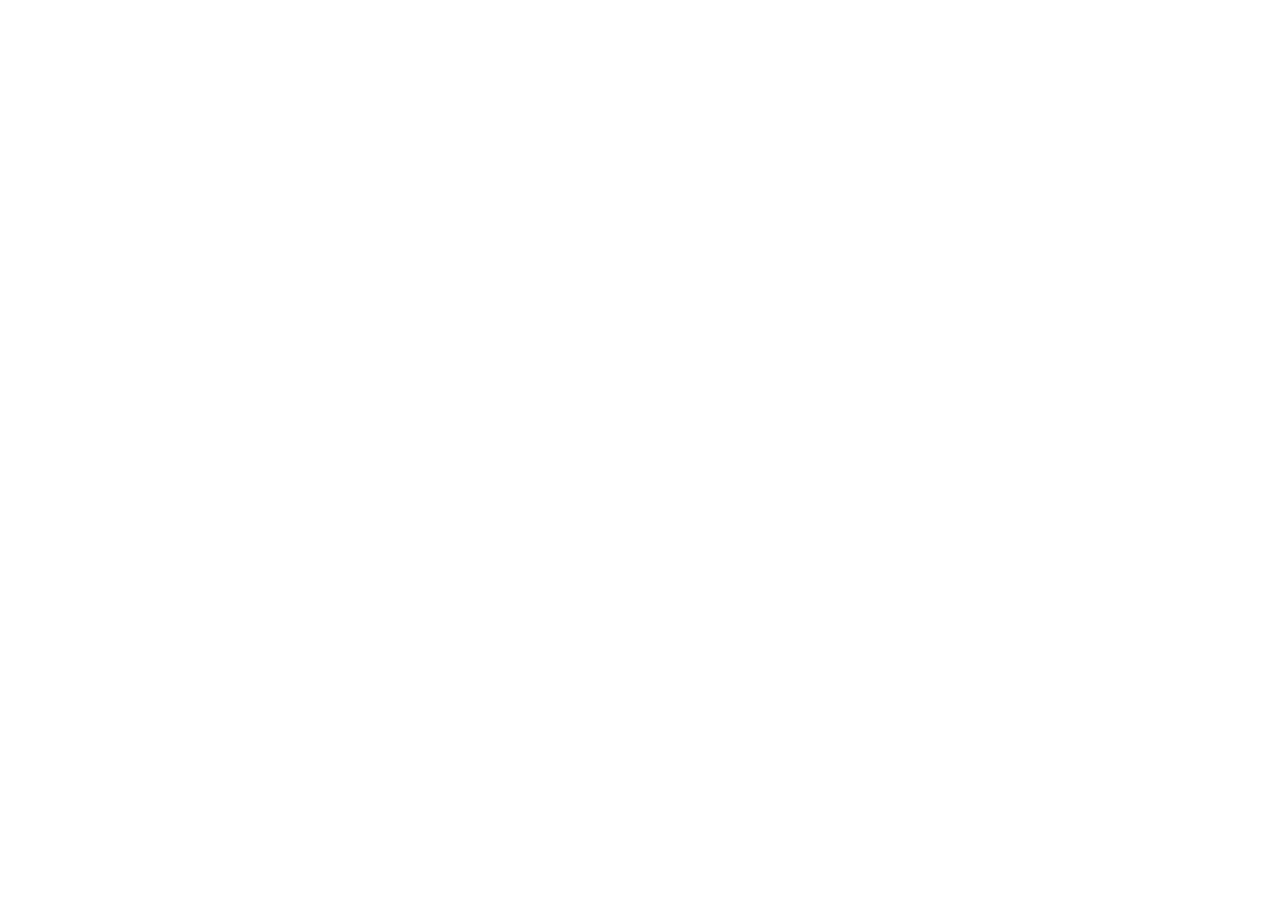
==== index.html @ 90b644fa "Initial commit" ====
<!DOCTYPE html>
<html lang="en">
<head>
  <meta charset="UTF-8">
  <meta name="viewport" content="width=device-width, initial-scale=1.0">
  <meta http-equiv="X-UA-Compatible" content="ie=edge">
  <title>Rock, Paper, Scissors!</title>
</head>
<body>
  <script type="text/javascript">




  </script>
</body>
</html>
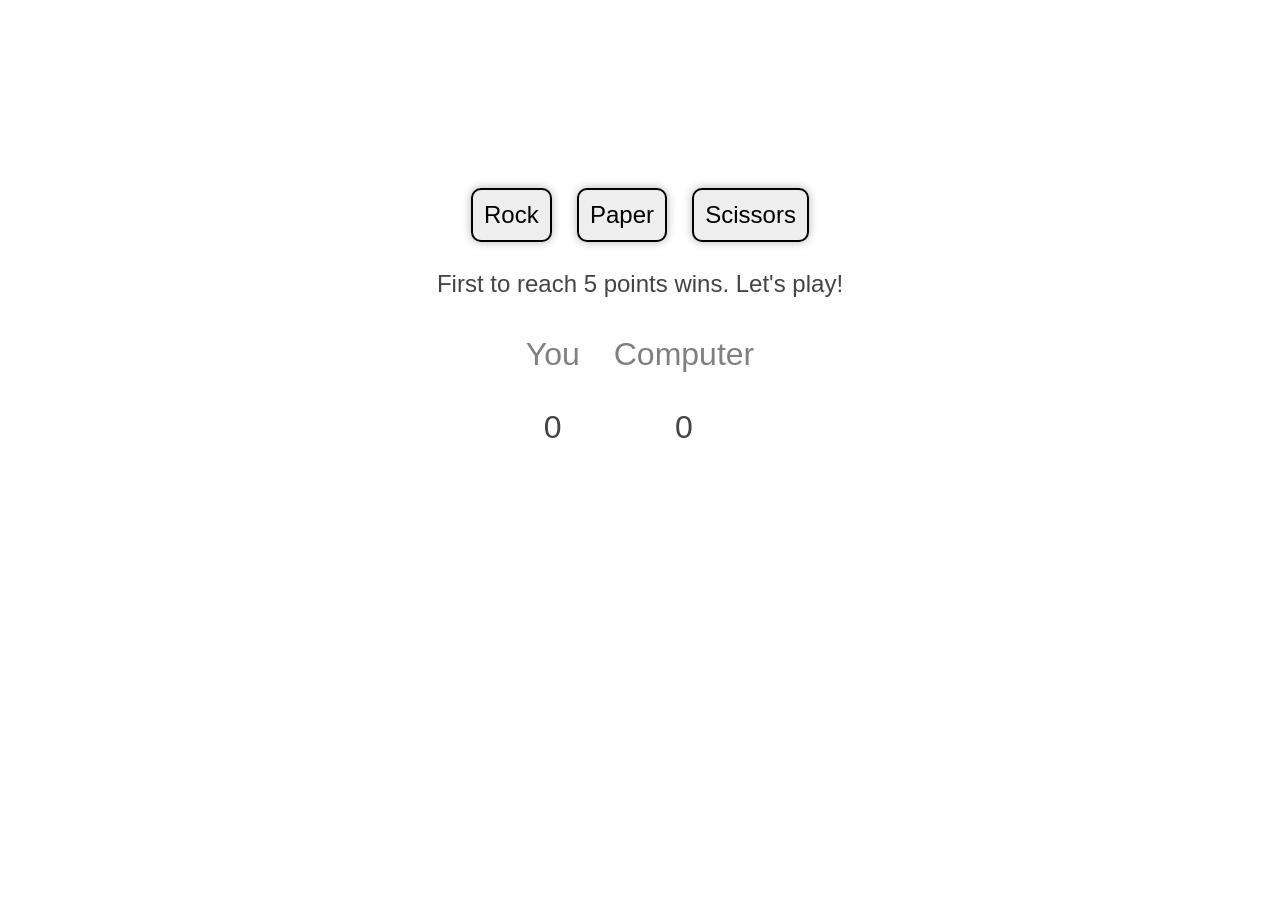
==== commit 363ef05b: "Switch browser version to index.html and move console version to console.html" ====
--- a/index.html
+++ b/index.html
@@ -1,17 +1,32 @@
 <!DOCTYPE html>
 <html lang="en">
 <head>
-  <meta charset="UTF-8">
-  <meta name="viewport" content="width=device-width, initial-scale=1.0">
-  <meta http-equiv="X-UA-Compatible" content="ie=edge">
-  <title>Rock, Paper, Scissors!</title>
+	<meta charset="UTF-8">
+	<meta name="viewport" content="width=device-width, initial-scale=1.0">
+	<meta http-equiv="X-UA-Compatible" content="ie=edge">
+	<title>Rock, Paper, Scissors!</title>
+	<link rel="stylesheet" href="style.css">
+	<script src="rps-dom.js" defer></script>
 </head>
 <body>
-  <script type="text/javascript">
+	<button>Rock</button>
+	<button>Paper</button>
+	<button>Scissors</button>
 
-
-
-
-  </script>
+	<div id="results">First to reach 5 points wins. Let's play!</div>
+	<div id="scoreboard">
+		<table>
+			<thead>
+				<tr>
+					<td>You</td>
+					<td>Computer</td>
+				</tr>
+				<tr>
+			</thead>
+				<td id="your-score">0</td>
+				<td id="computer-score">0</td>
+			</tr>
+		</table>
+	</div>
 </body>
 </html>
--- a/style.css
+++ b/style.css
@@ -0,0 +1,52 @@
+body {
+	font-size: 2em;
+	color: #444;
+	font-family: Helvetica, Arial, sans-serif;
+	text-align: center;
+	margin-top: 20vh;
+	font-weight: 300;
+}
+
+button {
+	font-size: 1.5rem;
+	padding: .7rem;
+	margin: .5rem;
+	border-radius: 10px;
+	border-width: 2px;
+	background-color: #eee;
+	box-shadow: 0 0 10px rgba(0, 0, 0, 0.3);
+	border-style: solid;
+
+}
+
+button:hover {
+	transform: scale(1.1);
+	transition-duration: .07s;
+}
+
+button:focus {
+	outline: none;
+	border-color: lightskyblue;
+}
+
+#results {
+	font-size: 1.5rem;
+	margin: 20px auto;
+}
+
+table {
+	margin: 20px auto;
+}
+
+thead {
+	color: grey;
+}
+
+td {
+	padding: .5em;
+}
+
+#play-again-button {
+	margin-top: 1em;
+	font-size: 1.2rem;
+}
